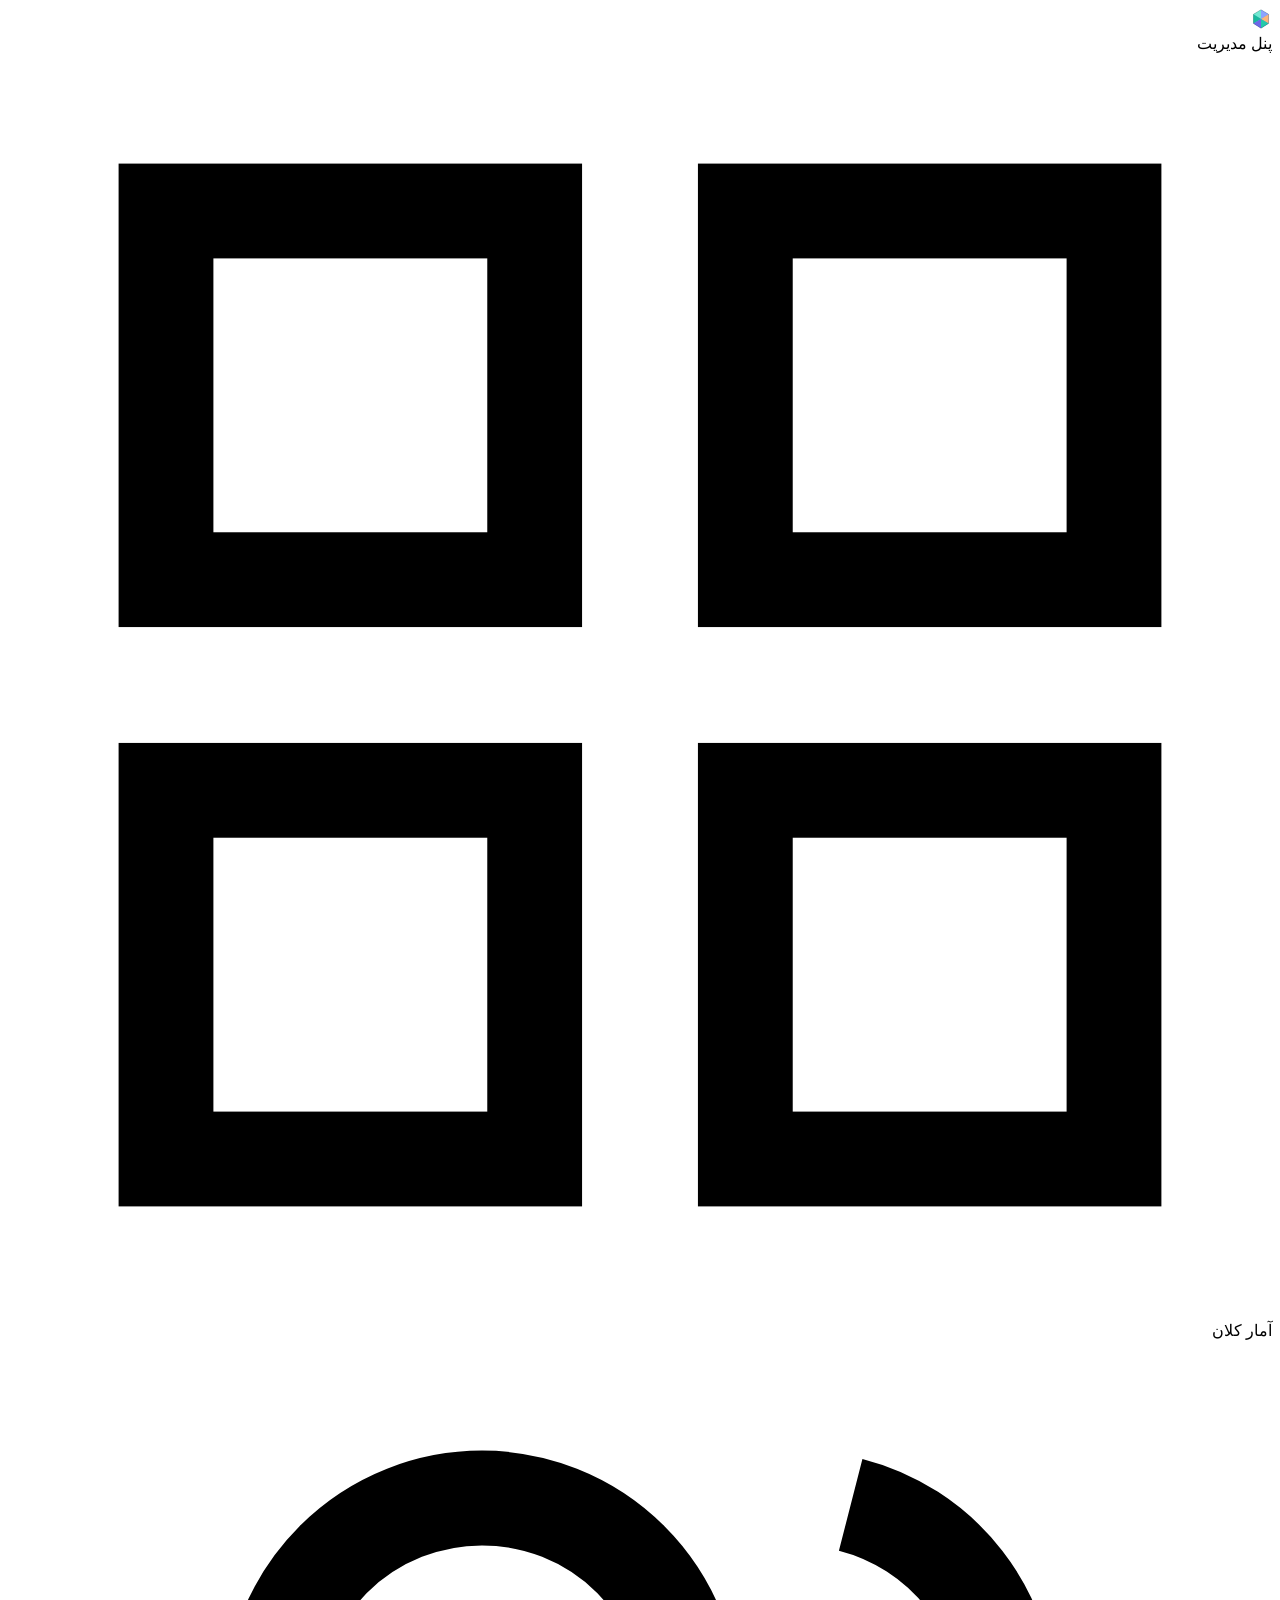
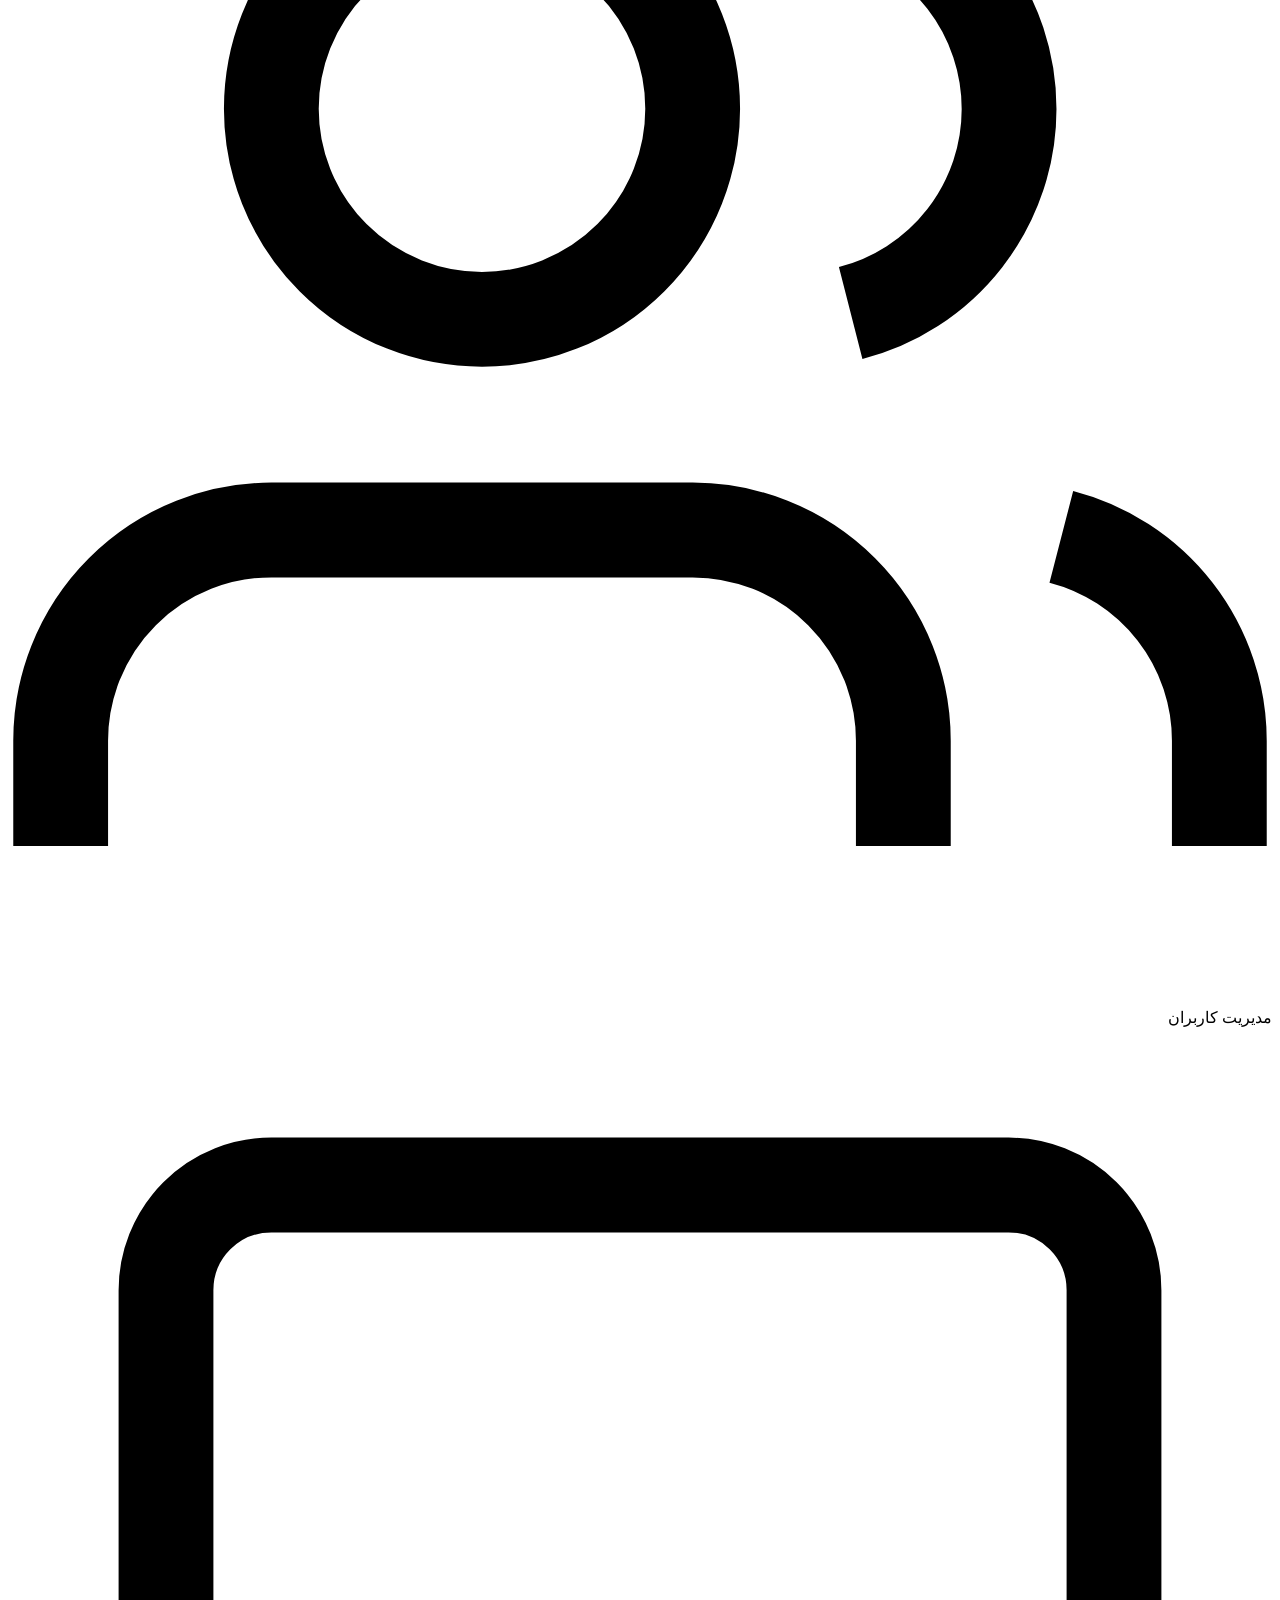
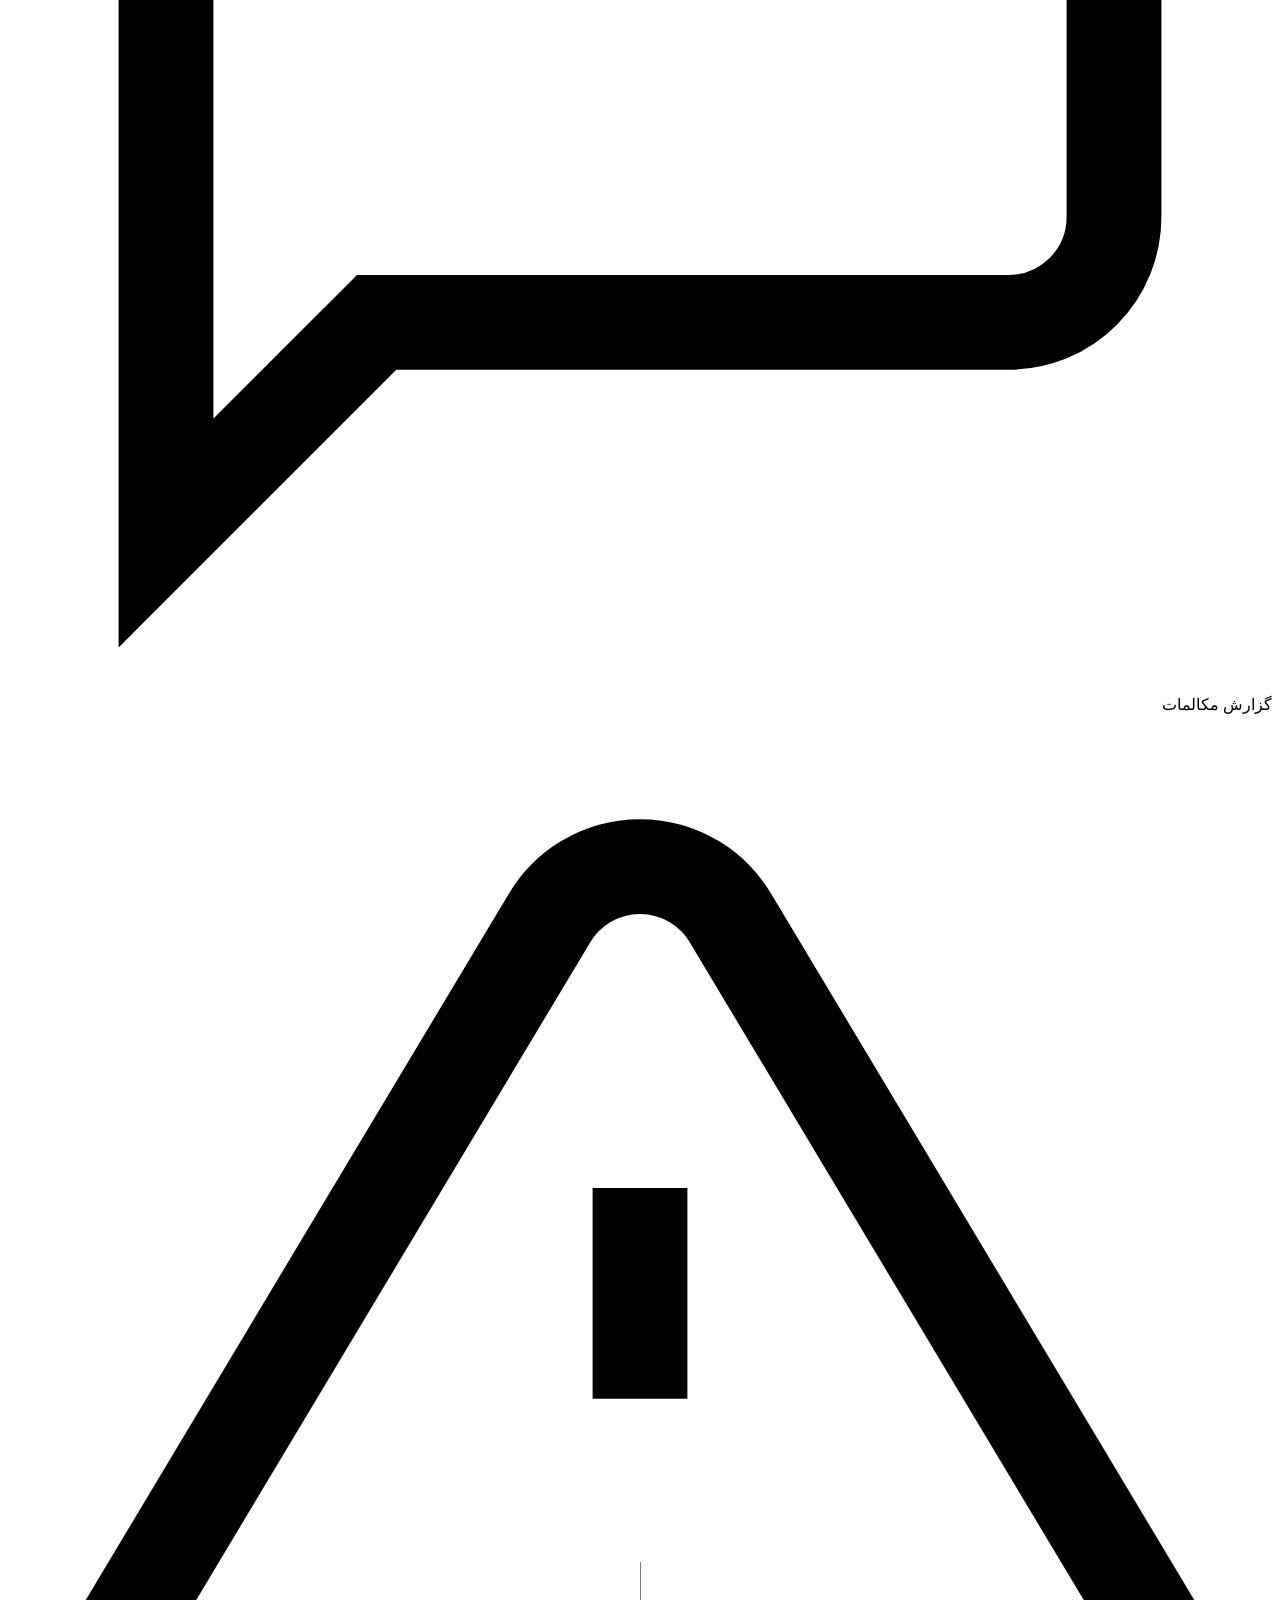
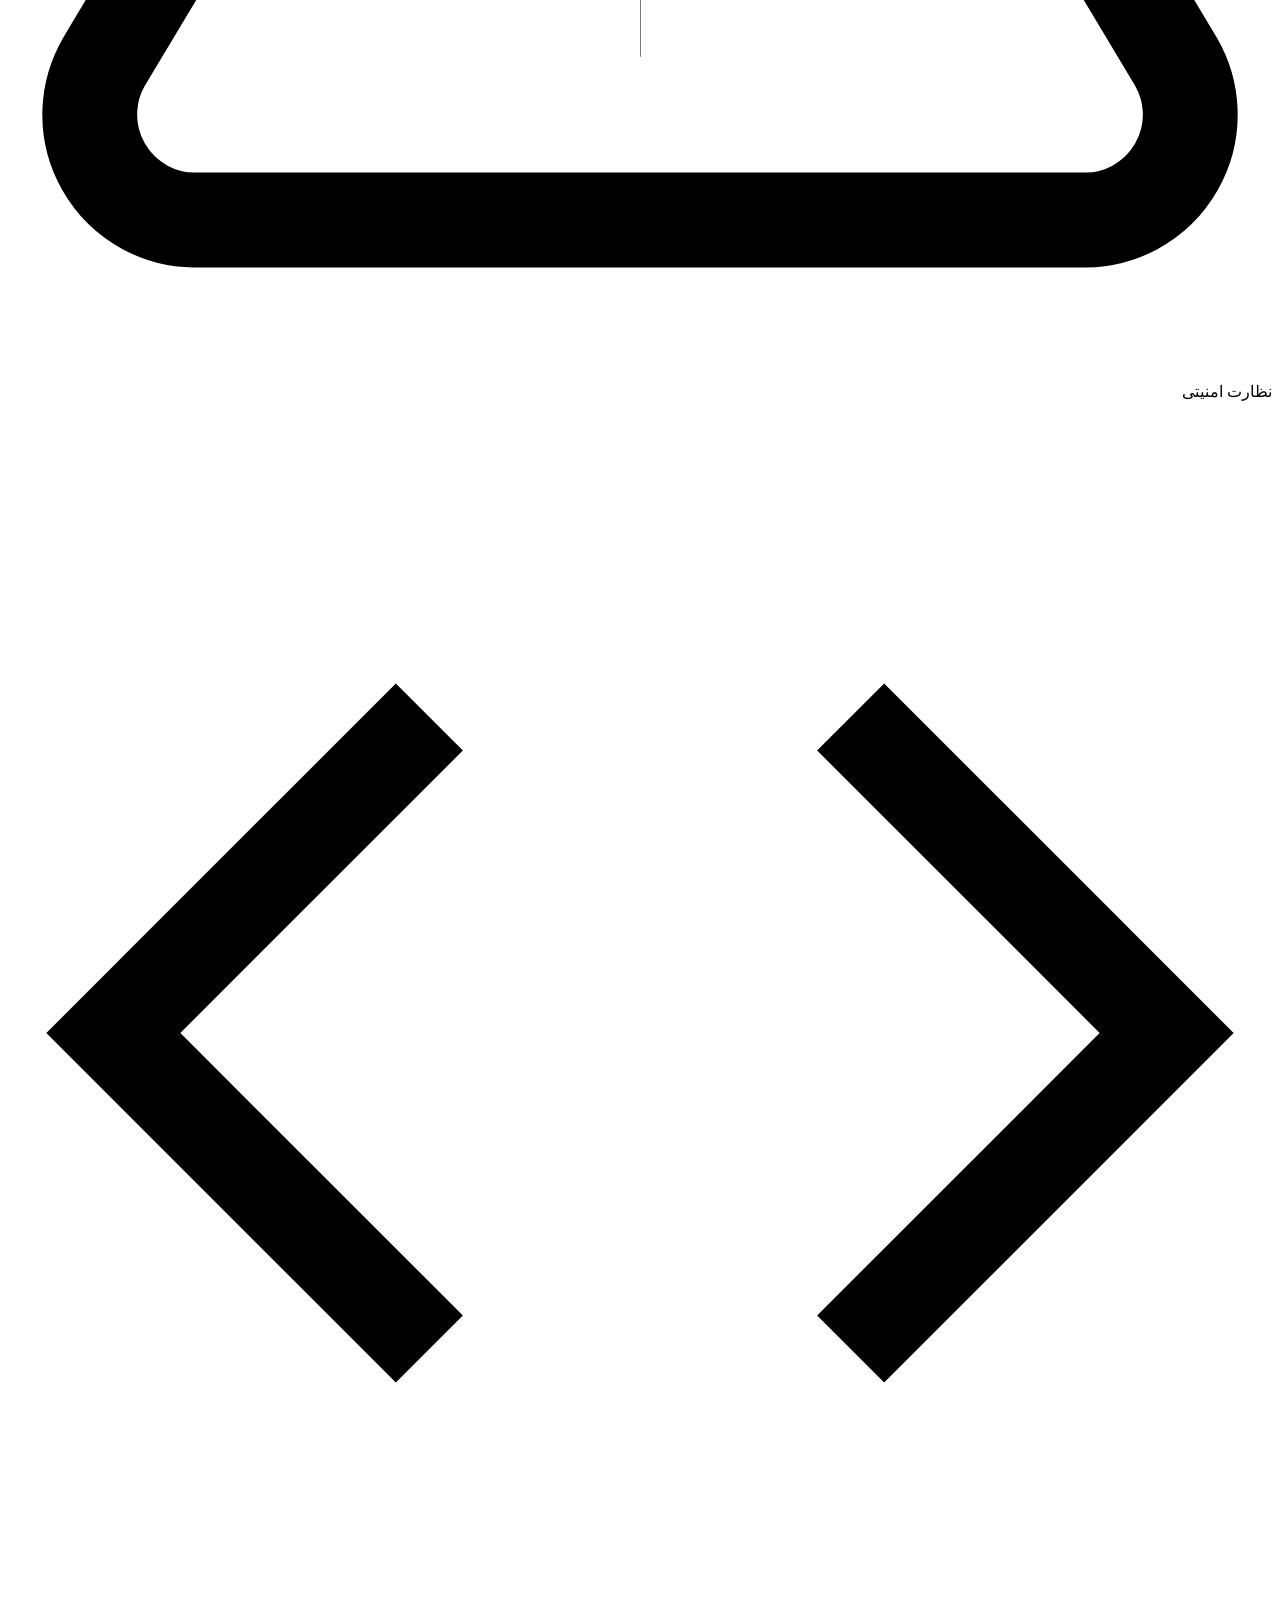
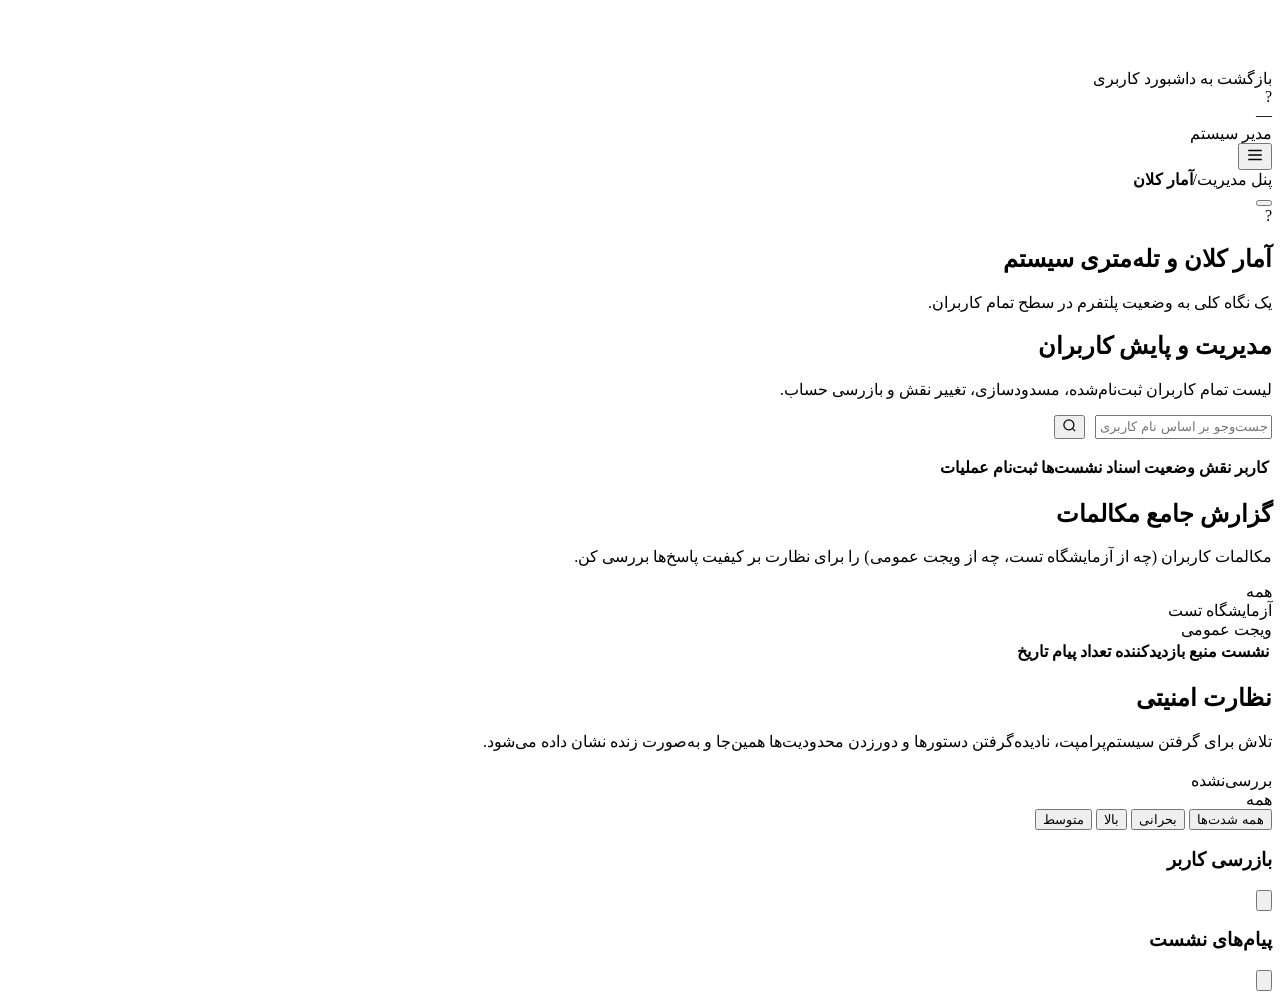
==== frontend/admin.html @ ffa9fe76 "chore(release): version app assets and document v2.7.8" ====
<!DOCTYPE html>
<html lang="fa" dir="rtl">
<head>
<meta charset="UTF-8">
<meta name="viewport" content="width=device-width, initial-scale=1">
<meta name="robots" content="noindex, noarchive, nosnippet, noimageindex">
<link rel="icon" type="image/svg+xml" href="/assets/prismo-icon.svg?v=2.7.8">
<title>پنل مدیریت — Prismo</title>
<link rel="preconnect" href="https://fonts.googleapis.com">
<link rel="preconnect" href="https://fonts.gstatic.com" crossorigin>
<link rel="stylesheet" href="https://fonts.googleapis.com/css2?family=Vazirmatn:wght@400;500;600;700;800&family=JetBrains+Mono:wght@400;500&display=swap" media="print" onload="this.media='all'">
<noscript><link rel="stylesheet" href="https://fonts.googleapis.com/css2?family=Vazirmatn:wght@400;500;600;700;800&family=JetBrains+Mono:wght@400;500&display=swap"></noscript>
<script>
  try {
    var theme = localStorage.getItem("qz_theme");
    if (["light","dark","ocean","forest","sunset","lavender","mono","nord","amber","rose"].includes(theme)) document.documentElement.dataset.theme = theme;
  } catch (_) {}
</script>
<link rel="stylesheet" href="/assets/css/style.css?v=2.7.8">
</head>
<body data-theme-settings-center="1">

<div class="app-shell">
  <!-- =================== نوار کناری =================== -->
  <aside class="sidebar">
    <div class="brand">
      <div class="brand-mark" aria-hidden="true"><svg class="prismo-logo" width="22" height="22" viewBox="0 0 64 64" fill="none" xmlns="http://www.w3.org/2000/svg"><path d="M32 5 54 18V45L32 59 10 45V18L32 5Z" fill="url(#prismoBrandA)"/><path d="M32 5 32 32 10 18Z" fill="#71E8D1"/><path d="M32 5 54 18 32 32Z" fill="#8DA4FF"/><path d="M10 18 32 32 10 45Z" fill="#17B99D"/><path d="M54 18 32 32 54 45Z" fill="#FFB57A"/><path d="M10 45 32 32 32 59Z" fill="#6E68E8"/><path d="M54 45 32 32 32 59Z" fill="#24C9AA"/><path d="M32 5 54 18V45L32 59 10 45V18L32 5Z" stroke="currentColor" stroke-opacity=".24" stroke-width="2" stroke-linejoin="round"/><defs><linearGradient id="prismoBrandA" x1="10" y1="5" x2="54" y2="59" gradientUnits="userSpaceOnUse"><stop stop-color="#72E8D2"/><stop offset="1" stop-color="#625BE1"/></linearGradient></defs></svg></div>
      پنل مدیریت
    </div>

    <nav class="nav-group">
      <div class="nav-item active" data-view="stats">
        <svg viewBox="0 0 24 24" fill="none" stroke="currentColor" stroke-width="1.8"><rect x="3" y="3" width="7" height="7"></rect><rect x="14" y="3" width="7" height="7"></rect><rect x="14" y="14" width="7" height="7"></rect><rect x="3" y="14" width="7" height="7"></rect></svg>
        آمار کلان
      </div>
      <div class="nav-item" data-view="users">
        <svg viewBox="0 0 24 24" fill="none" stroke="currentColor" stroke-width="1.8"><path d="M17 21v-2a4 4 0 0 0-4-4H5a4 4 0 0 0-4 4v2"></path><circle cx="9" cy="7" r="4"></circle><path d="M23 21v-2a4 4 0 0 0-3-3.87"></path><path d="M16 3.13a4 4 0 0 1 0 7.75"></path></svg>
        مدیریت کاربران
      </div>
      <div class="nav-item" data-view="conversations">
        <svg viewBox="0 0 24 24" fill="none" stroke="currentColor" stroke-width="1.8"><path d="M21 15a2 2 0 0 1-2 2H7l-4 4V5a2 2 0 0 1 2-2h14a2 2 0 0 1 2 2z"></path></svg>
        گزارش مکالمات
      </div>
      <div class="nav-item" data-view="security">
        <svg viewBox="0 0 24 24" fill="none" stroke="currentColor" stroke-width="1.8"><path d="M10.29 3.86L1.82 18a2 2 0 0 0 1.71 3h16.94a2 2 0 0 0 1.71-3L13.71 3.86a2 2 0 0 0-3.42 0z"></path><line x1="12" y1="9" x2="12" y2="13"></line><line x1="12" y1="17" x2="12.01" y2="17"></line></svg>
        نظارت امنیتی
        <span class="badge badge-danger" id="unresolvedBadge" style="display:none; margin-right:auto;"></span>
      </div>
    </nav>

    <div class="sidebar-footer">
      <div class="nav-item" id="backToDashboardBtn">
        <svg viewBox="0 0 24 24" fill="none" stroke="currentColor" stroke-width="1.8"><polyline points="16 18 22 12 16 6"></polyline><polyline points="8 6 2 12 8 18"></polyline></svg>
        بازگشت به داشبورد کاربری
      </div>
      <div class="sidebar-user">
        <div class="avatar" id="avatarInitial">?</div>
        <div class="who">
          <div class="name" id="sidebarUserName">—</div>
          <div class="role">مدیر سیستم</div>
        </div>
      </div>
    </div>
  </aside>

  <!-- =================== محتوای اصلی =================== -->
  <main class="main-area">
    <header class="topbar">
      <button class="icon-btn topbar-menu" id="sidebarToggle" type="button" aria-label="باز و بسته‌کردن منو"><svg width="18" height="18" viewBox="0 0 24 24" fill="none" stroke="currentColor" stroke-width="2"><line x1="3" y1="6" x2="21" y2="6"></line><line x1="3" y1="12" x2="21" y2="12"></line><line x1="3" y1="18" x2="21" y2="18"></line></svg></button>
      <nav class="breadcrumb" aria-label="مسیر صفحه"><span>پنل مدیریت</span><span class="sep">/</span><b id="crumbCurrent">آمار کلان</b></nav>
      <div class="topbar-spacer"></div>
      <button class="theme-toggle" id="themeToggle" type="button" aria-label="تغییر حالت نمایش"></button>
      <div class="topbar-user" id="topbarAvatar" aria-hidden="true">?</div>
    </header>
    <div class="main-body">
      <div class="security-banner" id="securityBanner" role="alert" hidden></div>

    <!-- ---------- آمار کلان ---------- -->
    <section class="view active" id="view-stats">
      <div class="page-head">
        <h1>آمار کلان و تله‌متری سیستم</h1>
        <p>یک نگاه کلی به وضعیت پلتفرم در سطح تمام کاربران.</p>
      </div>
      <div class="grid-4" id="statsGrid"></div>
    </section>

    <!-- ---------- مدیریت کاربران ---------- -->
    <section class="view" id="view-users">
      <div class="page-head">
        <h1>مدیریت و پایش کاربران</h1>
        <p>لیست تمام کاربران ثبت‌نام‌شده، مسدودسازی، تغییر نقش و بازرسی حساب.</p>
      </div>
      <div style="display:flex; gap:10px; margin-bottom:16px;">
        <input type="text" id="userSearchInput" placeholder="جست‌وجو بر اساس نام کاربری یا سازمان…">
        <button class="btn btn-soft" id="userSearchBtn">
          <svg width="15" height="15" viewBox="0 0 24 24" fill="none" stroke="currentColor" stroke-width="2"><circle cx="11" cy="11" r="8"></circle><line x1="21" y1="21" x2="16.65" y2="16.65"></line></svg>
        </button>
      </div>
      <div class="panel table-wrap">
        <table>
          <thead>
            <tr>
              <th>کاربر</th><th>نقش</th><th>وضعیت</th><th>اسناد</th><th>نشست‌ها</th><th>ثبت‌نام</th><th>عملیات</th>
            </tr>
          </thead>
          <tbody id="usersTableBody"></tbody>
        </table>
      </div>
    </section>

    <!-- ---------- گزارش مکالمات ---------- -->
    <section class="view" id="view-conversations">
      <div class="page-head">
        <h1>گزارش جامع مکالمات</h1>
        <p>مکالمات کاربران (چه از آزمایشگاه تست، چه از ویجت عمومی) را برای نظارت بر کیفیت پاسخ‌ها بررسی کن.</p>
      </div>
      <div class="tab-strip">
        <div class="tab-btn active" data-source="">همه</div>
        <div class="tab-btn" data-source="playground">آزمایشگاه تست</div>
        <div class="tab-btn" data-source="widget">ویجت عمومی</div>
      </div>
      <div class="panel table-wrap">
        <table>
          <thead><tr><th>نشست</th><th>منبع</th><th>بازدیدکننده</th><th>تعداد پیام</th><th>تاریخ</th><th></th></tr></thead>
          <tbody id="conversationsTableBody"></tbody>
        </table>
      </div>
    </section>

    <!-- ---------- نظارت امنیتی ---------- -->
    <section class="view" id="view-security">
      <div class="page-head">
        <h1>نظارت امنیتی</h1>
        <p>تلاش برای گرفتن سیستم‌پرامپت، نادیده‌گرفتن دستورها و دورزدن محدودیت‌ها همین‌جا و به‌صورت زنده نشان داده می‌شود.</p>
      </div>
      <div class="grid-4" id="securityTiles"></div>
      <div class="toolbar" style="margin-top:20px;">
        <div class="tab-strip" style="margin:0;">
          <div class="tab-btn active" data-resolved="unresolved">بررسی‌نشده</div>
          <div class="tab-btn" data-resolved="all">همه</div>
        </div>
        <div class="segmented" id="severityFilter" role="group" aria-label="فیلتر شدت">
          <button type="button" class="seg-btn active" data-severity="">همه شدت‌ها</button>
          <button type="button" class="seg-btn" data-severity="critical">بحرانی</button>
          <button type="button" class="seg-btn" data-severity="high">بالا</button>
          <button type="button" class="seg-btn" data-severity="medium">متوسط</button>
        </div>
      </div>
      <div id="flagsList"></div>
    </section>

    </div>
  </main>
</div>
<div class="sidebar-scrim" id="sidebarScrim"></div>

<!-- مدال بازرسی کاربر -->
<div class="modal-overlay" id="userModal">
  <div class="modal-box wide">
    <div class="modal-head">
      <h3 id="userModalTitle">بازرسی کاربر</h3>
      <button class="icon-btn" id="closeUserModalBtn"><svg viewBox="0 0 24 24" fill="none" stroke="currentColor" stroke-width="2"><line x1="18" y1="6" x2="6" y2="18"></line><line x1="6" y1="6" x2="18" y2="18"></line></svg></button>
    </div>
    <div id="userModalBody"></div>
  </div>
</div>

<!-- مدال پیام‌های یک نشست -->
<div class="modal-overlay" id="sessionModal">
  <div class="modal-box wide">
    <div class="modal-head">
      <h3>پیام‌های نشست</h3>
      <button class="icon-btn" id="closeSessionModalBtn"><svg viewBox="0 0 24 24" fill="none" stroke="currentColor" stroke-width="2"><line x1="18" y1="6" x2="6" y2="18"></line><line x1="6" y1="6" x2="18" y2="18"></line></svg></button>
    </div>
    <div id="sessionModalBody" class="chat-stream" aria-live="polite"></div>
  </div>
</div>

<script src="/assets/js/api.js?v=2.7.8"></script>
<script src="/assets/js/theme.js?v=2.7.8"></script>
<script src="/assets/js/settings.js?v=2.7.8"></script>
<script src="/assets/js/shell.js?v=2.7.8" defer></script>
<script src="/assets/js/admin.js?v=2.7.8"></script>
</body>
</html>
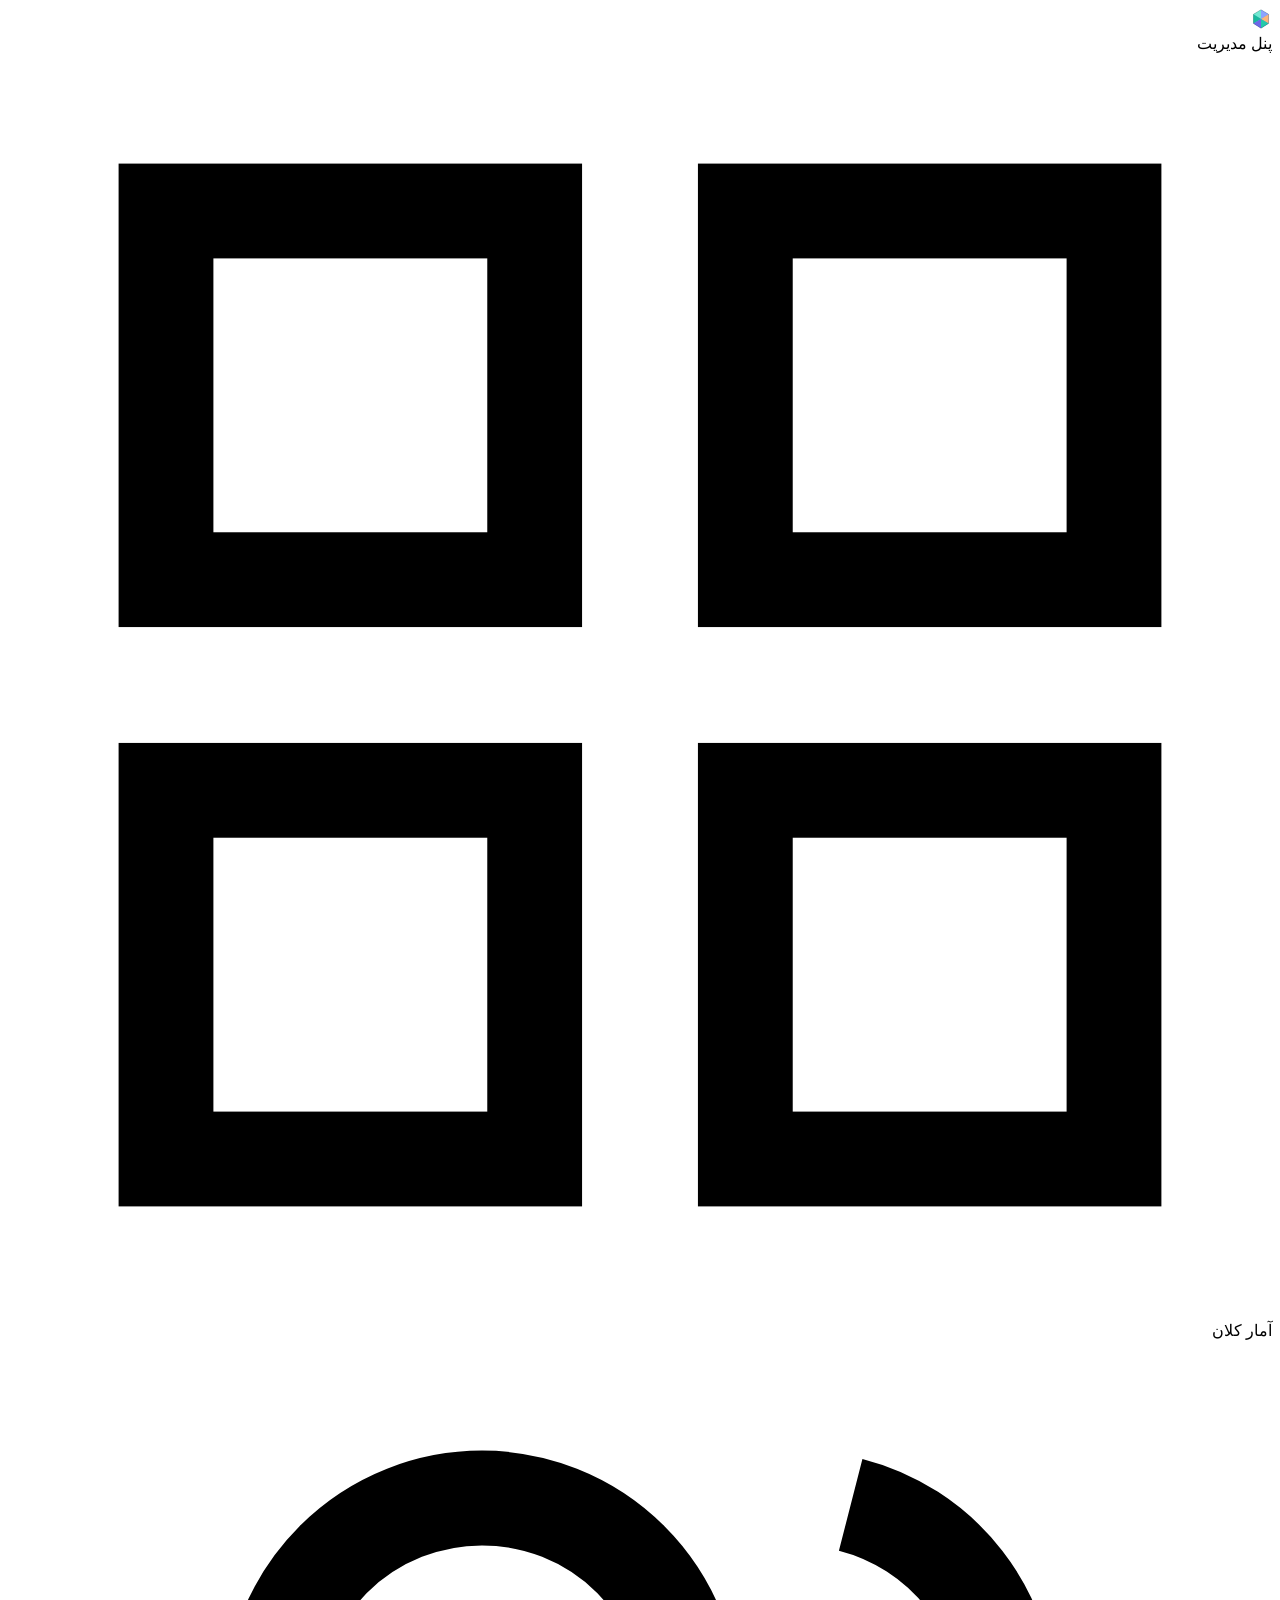
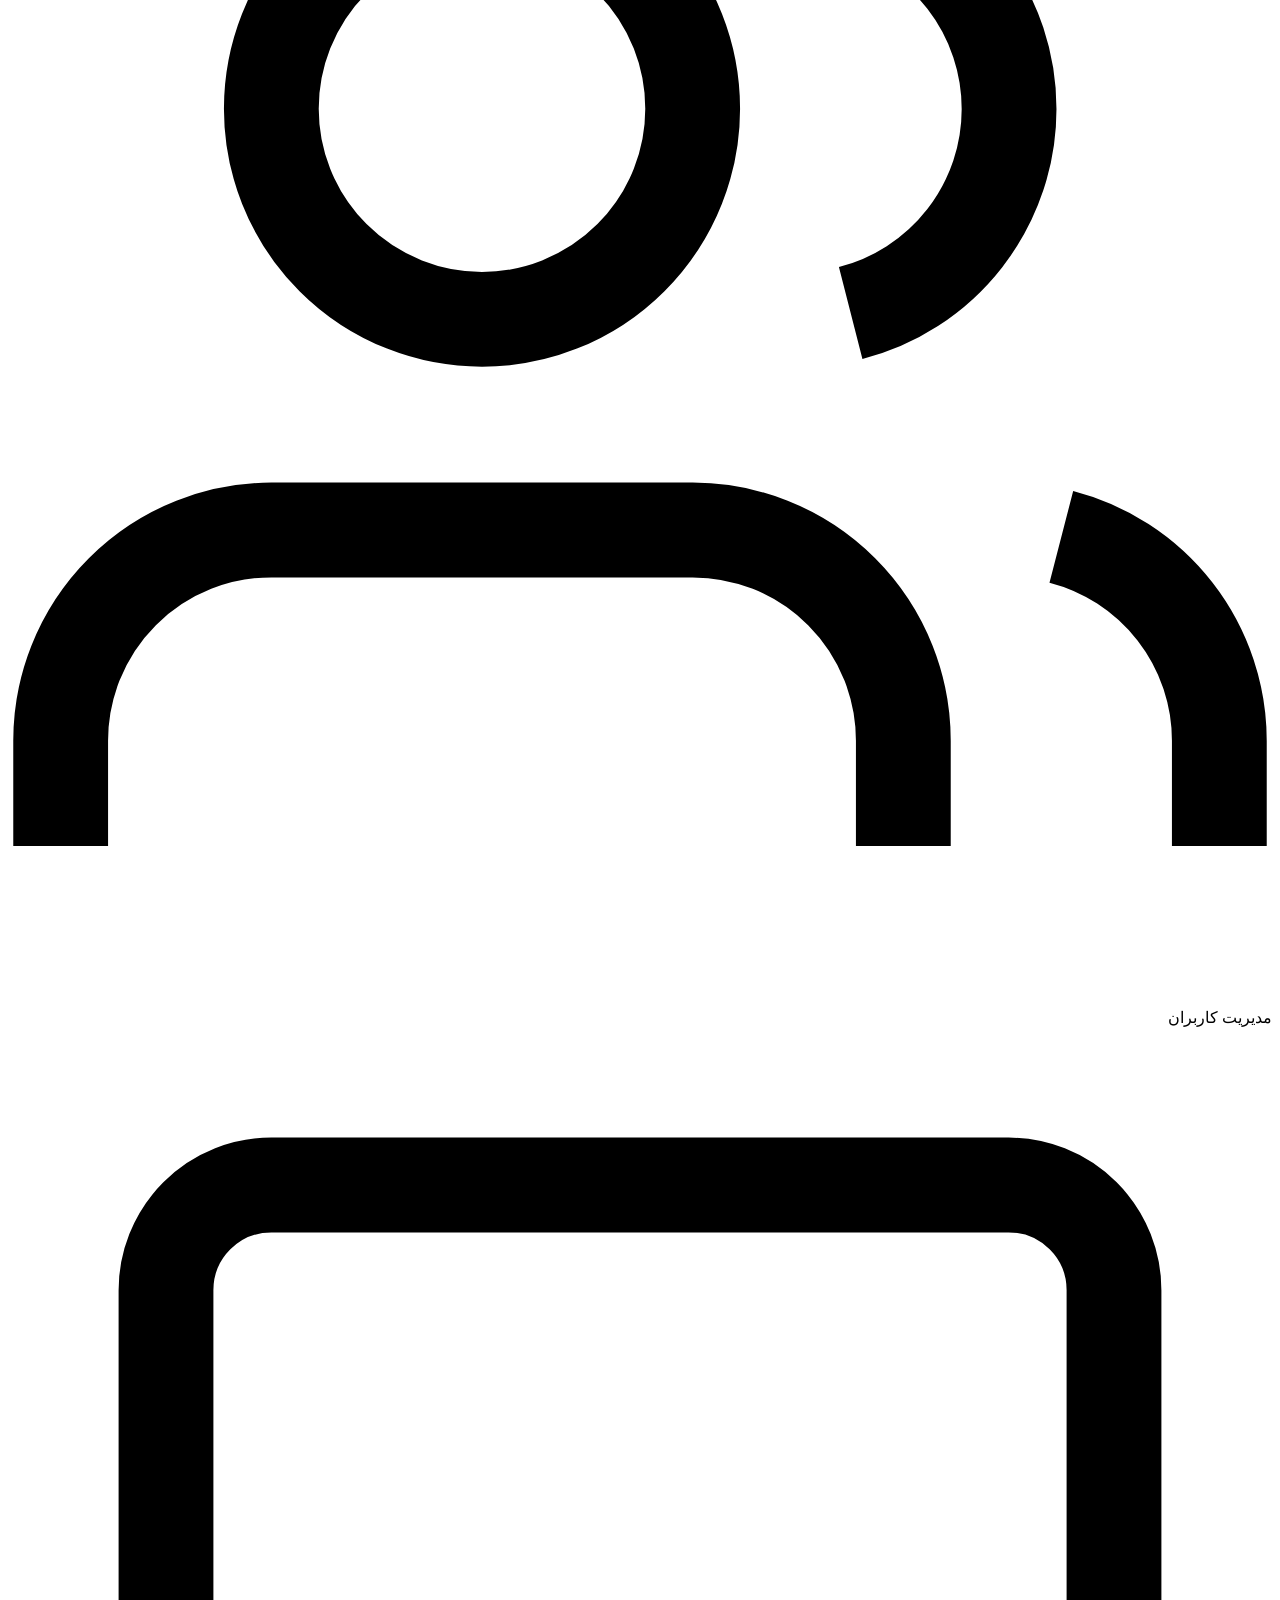
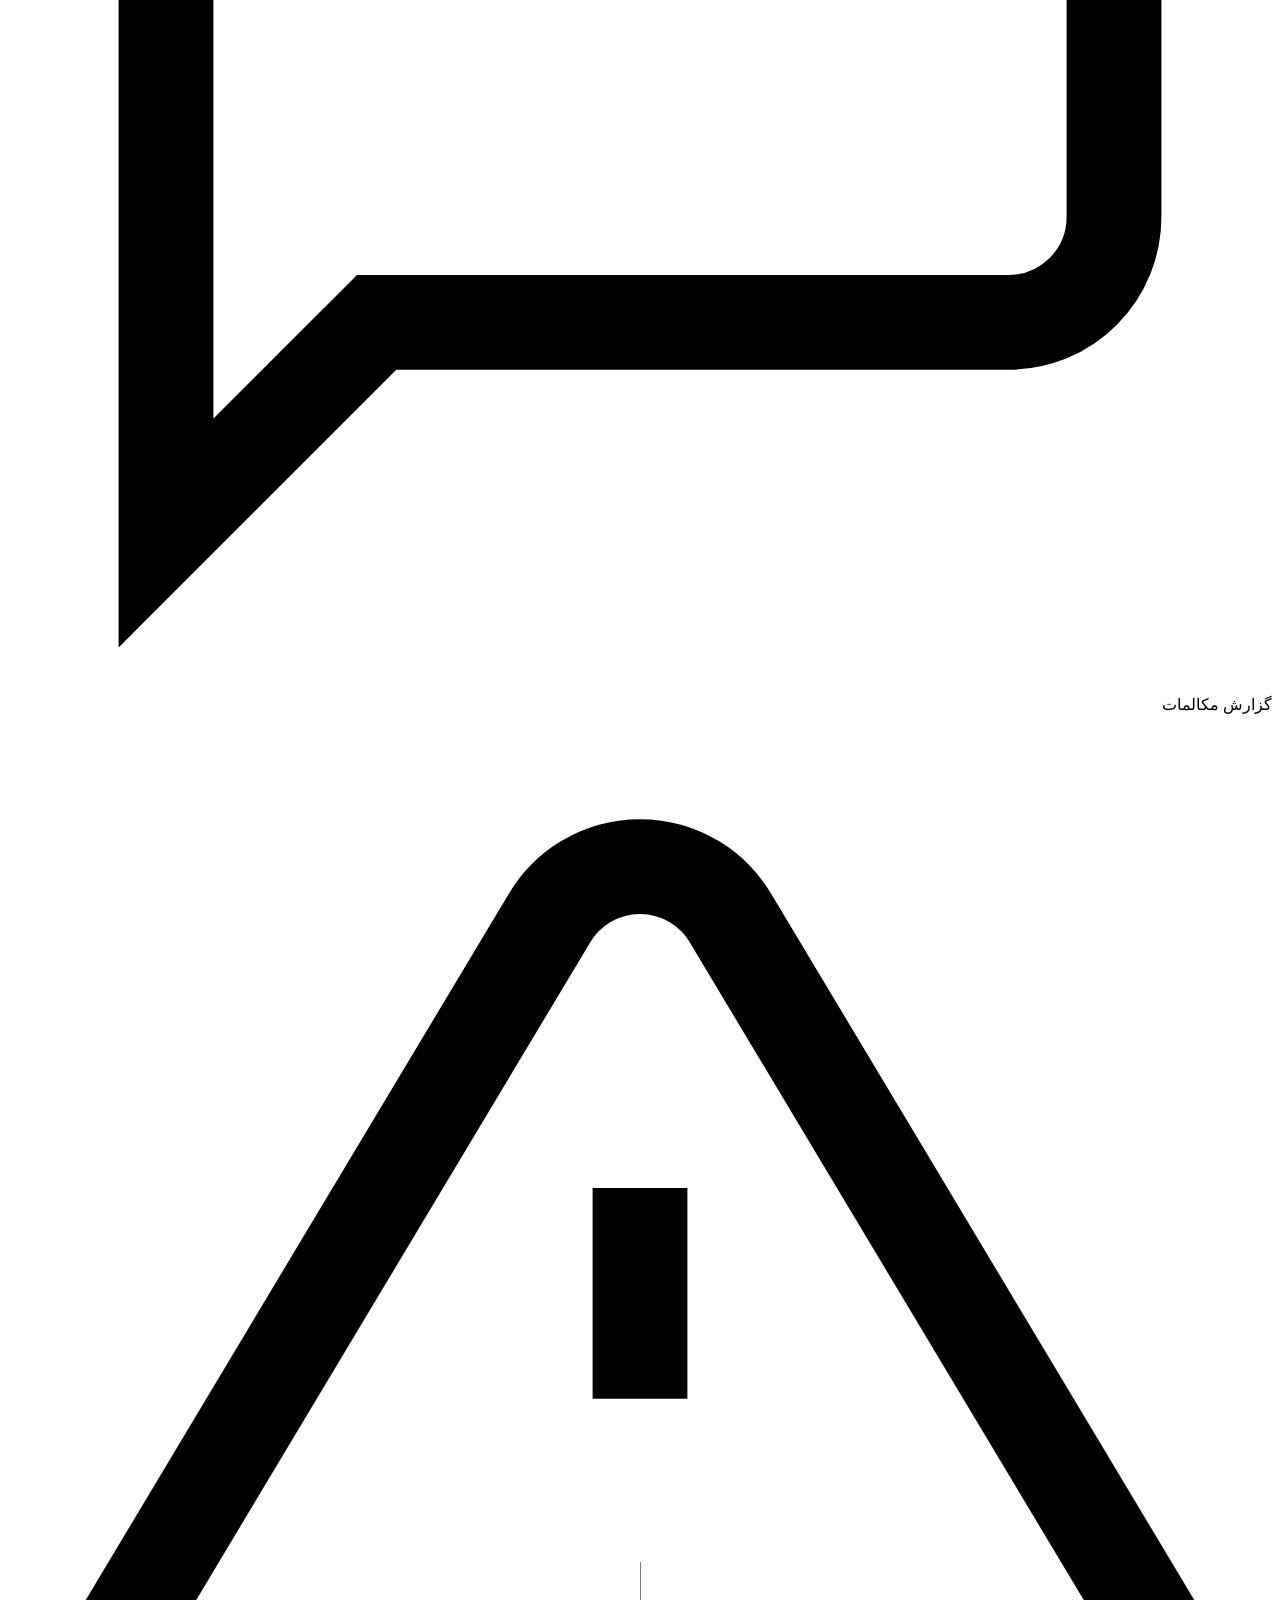
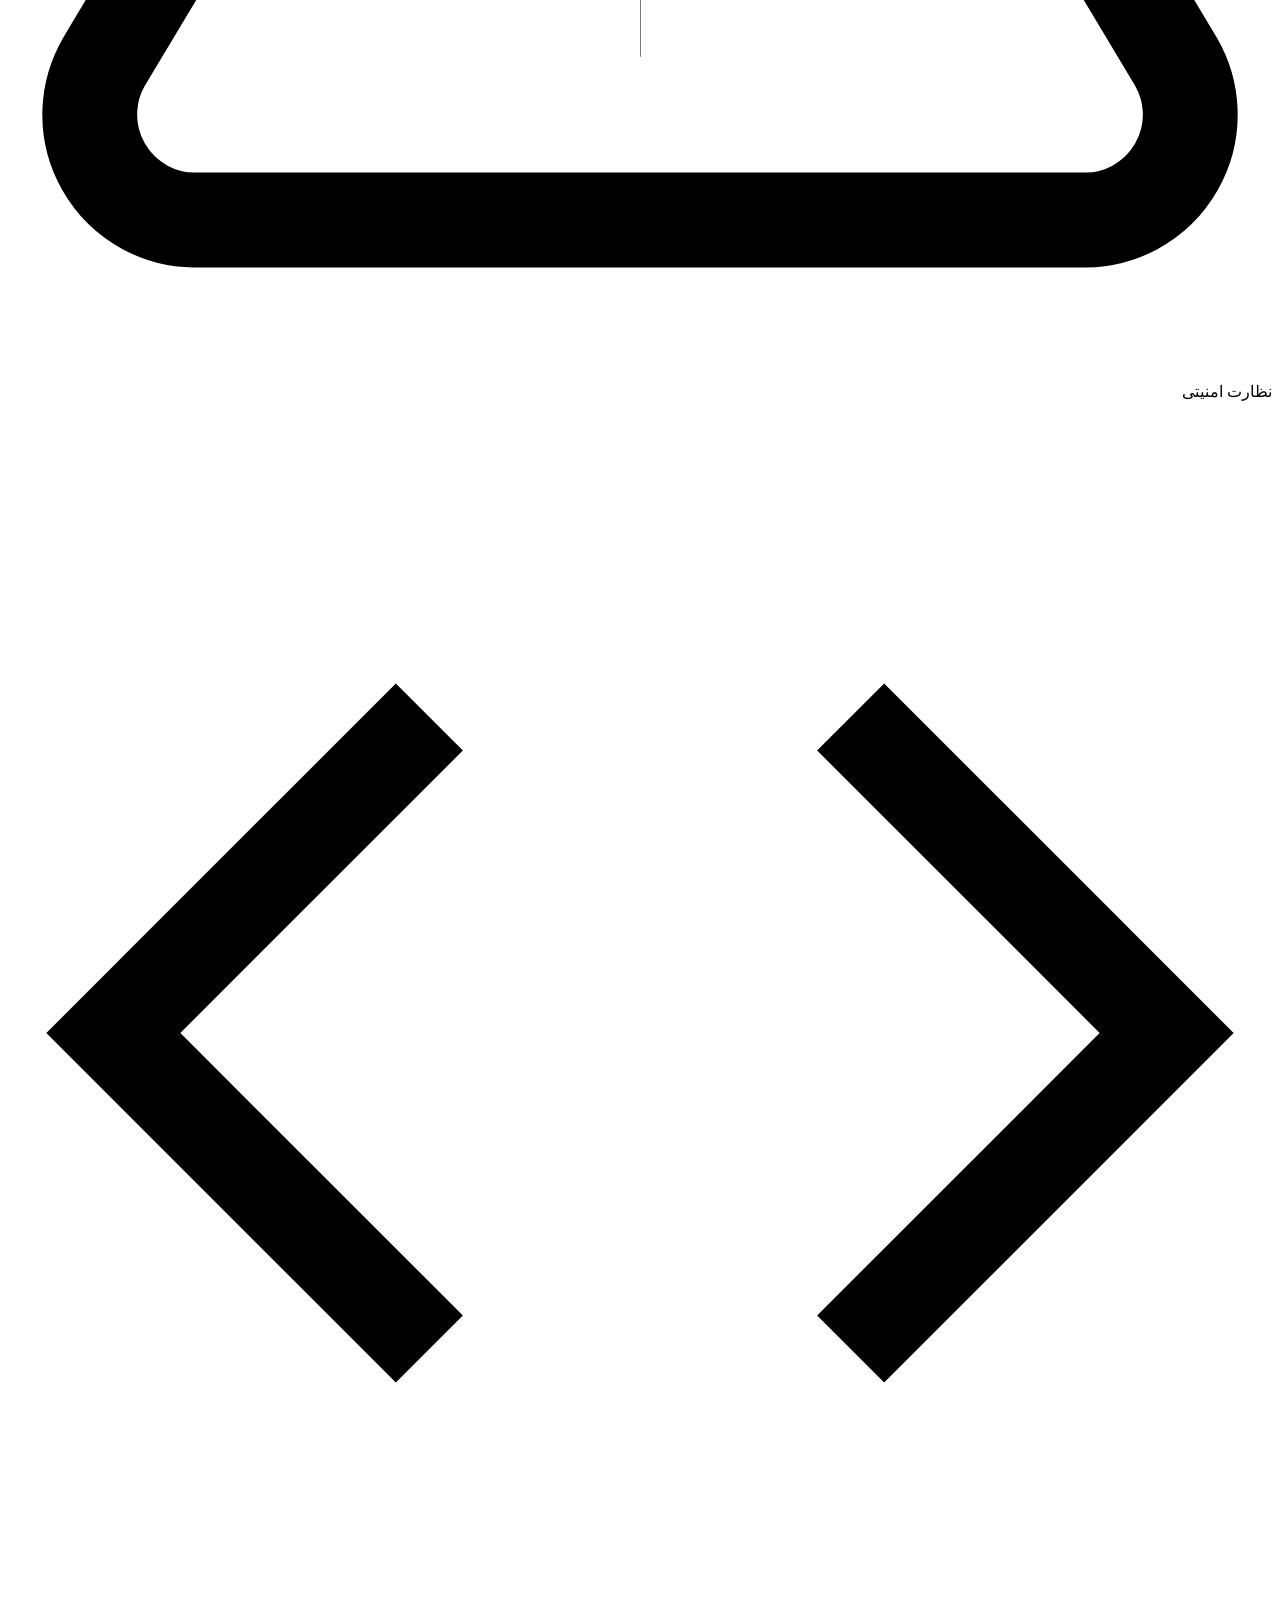
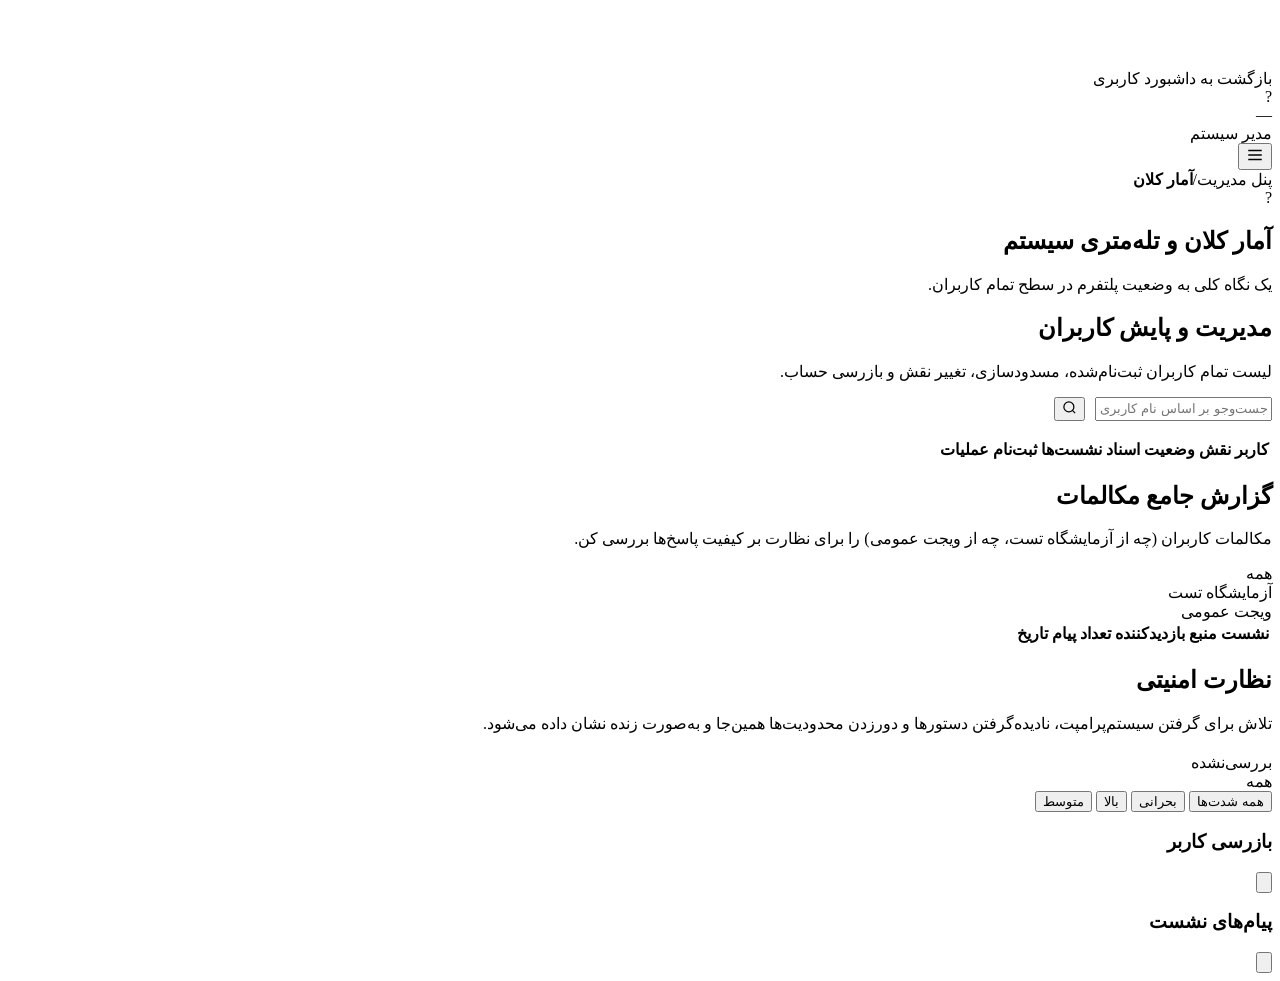
==== commit 391e9f67: "fix(widget): improve hosted replies and enforce admin dark theme" ====
--- a/frontend/admin.html
+++ b/frontend/admin.html
@@ -4,21 +4,19 @@
 <meta charset="UTF-8">
 <meta name="viewport" content="width=device-width, initial-scale=1">
 <meta name="robots" content="noindex, noarchive, nosnippet, noimageindex">
-<link rel="icon" type="image/svg+xml" href="/assets/prismo-icon.svg?v=2.7.8">
+<link rel="icon" type="image/svg+xml" href="/assets/prismo-icon.svg?v=2.8.9">
 <title>پنل مدیریت — Prismo</title>
 <link rel="preconnect" href="https://fonts.googleapis.com">
 <link rel="preconnect" href="https://fonts.gstatic.com" crossorigin>
 <link rel="stylesheet" href="https://fonts.googleapis.com/css2?family=Vazirmatn:wght@400;500;600;700;800&family=JetBrains+Mono:wght@400;500&display=swap" media="print" onload="this.media='all'">
 <noscript><link rel="stylesheet" href="https://fonts.googleapis.com/css2?family=Vazirmatn:wght@400;500;600;700;800&family=JetBrains+Mono:wght@400;500&display=swap"></noscript>
 <script>
-  try {
-    var theme = localStorage.getItem("qz_theme");
-    if (["light","dark","ocean","forest","sunset","lavender","mono","nord","amber","rose"].includes(theme)) document.documentElement.dataset.theme = theme;
-  } catch (_) {}
+  // پنل مدیریت همیشه تیره است و از ترجیح تم عمومی حساب پیروی نمی‌کند.
+  document.documentElement.dataset.theme = "dark";
 </script>
-<link rel="stylesheet" href="/assets/css/style.css?v=2.7.8">
+<link rel="stylesheet" href="/assets/css/style.css?v=2.8.9">
 </head>
-<body data-theme-settings-center="1">
+<body data-theme-settings-center="1" data-admin-dark-only="1">
 
 <div class="app-shell">
   <!-- =================== نوار کناری =================== -->
@@ -69,7 +67,6 @@
       <button class="icon-btn topbar-menu" id="sidebarToggle" type="button" aria-label="باز و بسته‌کردن منو"><svg width="18" height="18" viewBox="0 0 24 24" fill="none" stroke="currentColor" stroke-width="2"><line x1="3" y1="6" x2="21" y2="6"></line><line x1="3" y1="12" x2="21" y2="12"></line><line x1="3" y1="18" x2="21" y2="18"></line></svg></button>
       <nav class="breadcrumb" aria-label="مسیر صفحه"><span>پنل مدیریت</span><span class="sep">/</span><b id="crumbCurrent">آمار کلان</b></nav>
       <div class="topbar-spacer"></div>
-      <button class="theme-toggle" id="themeToggle" type="button" aria-label="تغییر حالت نمایش"></button>
       <div class="topbar-user" id="topbarAvatar" aria-hidden="true">?</div>
     </header>
     <div class="main-body">
@@ -153,6 +150,11 @@
   </main>
 </div>
 <div class="sidebar-scrim" id="sidebarScrim"></div>
+<button class="security-floating-alert" id="securityFloatingAlert" type="button" aria-live="polite" aria-label="گزارش‌های امنیتی بررسی‌نشده" hidden>
+  <span class="security-floating-icon" aria-hidden="true">!</span>
+  <span class="security-floating-copy"><strong>گزارش امنیتی</strong><small id="securityFloatingLabel">موارد بررسی‌نشده</small></span>
+  <span class="security-floating-count" id="securityFloatingCount">0</span>
+</button>
 
 <!-- مدال بازرسی کاربر -->
 <div class="modal-overlay" id="userModal">
@@ -176,10 +178,10 @@
   </div>
 </div>
 
-<script src="/assets/js/api.js?v=2.7.8"></script>
-<script src="/assets/js/theme.js?v=2.7.8"></script>
-<script src="/assets/js/settings.js?v=2.7.8"></script>
-<script src="/assets/js/shell.js?v=2.7.8" defer></script>
-<script src="/assets/js/admin.js?v=2.7.8"></script>
+<script src="/assets/js/api.js?v=2.8.9"></script>
+<script src="/assets/js/theme.js?v=2.8.9"></script>
+<script src="/assets/js/settings.js?v=2.8.9"></script>
+<script src="/assets/js/shell.js?v=2.8.9" defer></script>
+<script src="/assets/js/admin.js?v=2.8.9"></script>
 </body>
 </html>
